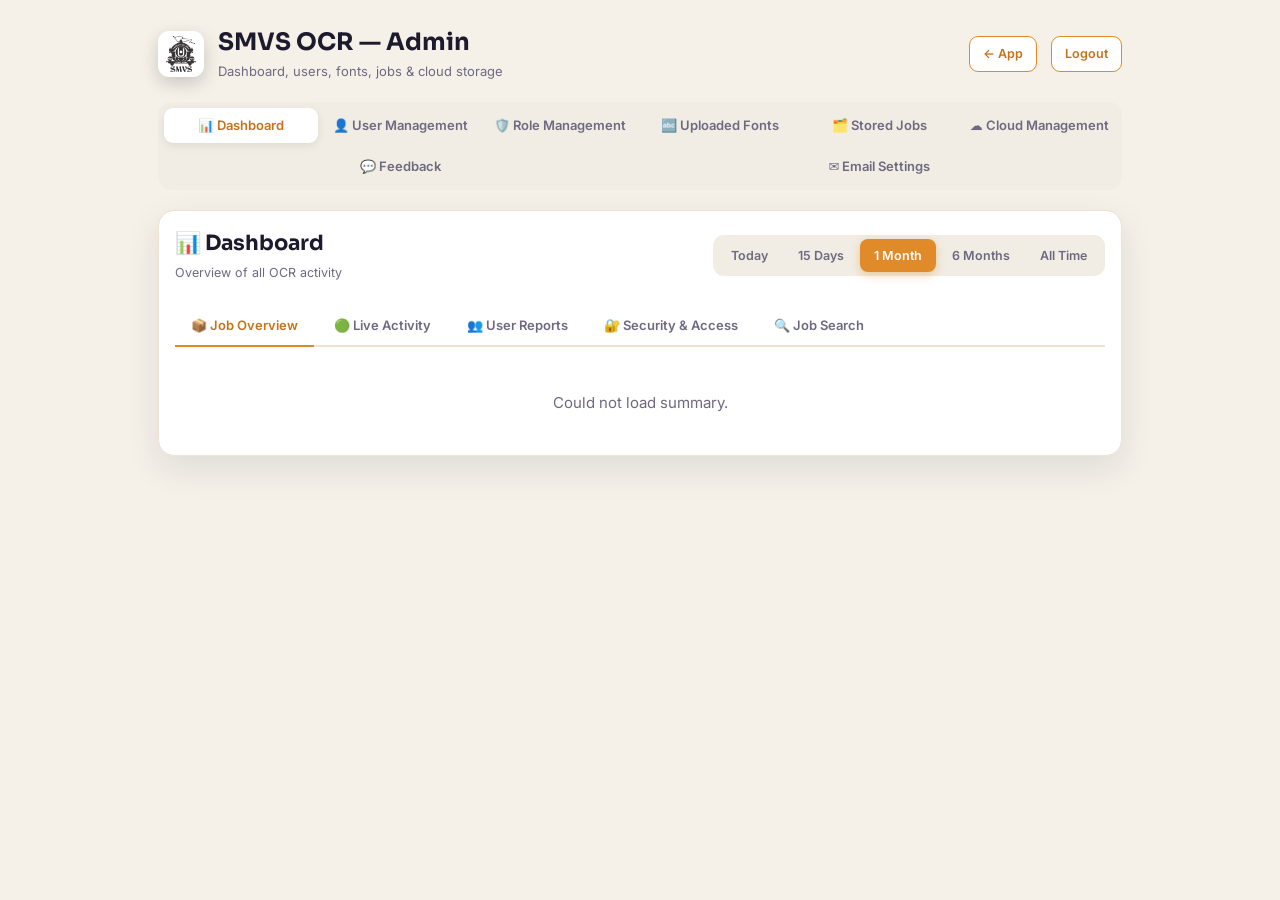
==== static/admin.html @ ed37bbe1 "Update OCR Online" ====
<!DOCTYPE html>
<html lang="en">
<head>
<meta charset="UTF-8" />
<meta name="viewport" content="width=device-width, initial-scale=1.0" />
<title>SMVS OCR — Admin</title>
<link href="https://fonts.googleapis.com/css2?family=Hind+Vadodara:wght@400;500;600;700&family=Sora:wght@600;700&family=Inter:wght@400;500;600&display=swap" rel="stylesheet" />
<link rel="icon" type="image/png" href="/static/logo-white.png" />
<link rel="stylesheet" href="/static/style.css" />
<style>
  .admin-wrap{max-width:1000px;margin:24px auto;padding:0 18px}
  .admin-head{display:flex;align-items:center;gap:14px;margin-bottom:18px}
  .admin-head img{width:46px;height:46px;border-radius:11px;background:#fff;padding:5px;object-fit:contain;box-shadow:0 6px 18px rgba(0,0,0,.18)}
  .admin-head h1{font-family:"Sora",sans-serif;font-size:24px;margin:0}
  .admin-head .sub{color:var(--muted);font-size:13px}
  .admin-head .spacer{flex:1}
  .admin-head a,.admin-head button{font:inherit;font-size:12.5px;font-weight:600;cursor:pointer;
    padding:7px 13px;border-radius:9px;border:1.5px solid var(--saffron);background:#fff;color:var(--saffron2);text-decoration:none}
  .admin-head a:hover,.admin-head button:hover{background:var(--saffron);color:#fff}
  .card{margin-bottom:18px}
  .bar-actions{display:flex;gap:10px;align-items:center;flex-wrap:wrap;margin-bottom:14px}
  .bar-actions .spacer{flex:1}
  table{width:100%;border-collapse:collapse;font-size:13px}
  th,td{text-align:left;padding:10px 10px;border-bottom:1px solid var(--line);vertical-align:top}
  th{font-size:12px;color:var(--muted);font-weight:600;text-transform:uppercase;letter-spacing:.03em}
  td .jid{font-family:ui-monospace,monospace;font-size:11.5px;color:var(--muted)}
  td .fn{display:block}
  .pill-active{display:inline-block;background:#fdecc8;color:#9a6a12;border-radius:6px;padding:1px 7px;font-size:11px;margin-left:6px}
  .pill-role{display:inline-block;background:var(--teal-soft);color:var(--teal);border-radius:6px;padding:1px 8px;font-size:11px}
  .pill-admin{background:#fdecc8;color:#9a6a12}
  .danger{background:#c0392b;color:#fff;border:none;border-radius:9px;padding:9px 16px;font:inherit;font-weight:600;cursor:pointer}
  .danger:disabled{opacity:.45;cursor:not-allowed}
  .mini-danger{background:none;border:1px solid #e0a9a3;color:#c0392b;border-radius:7px;padding:4px 10px;font:inherit;font-size:12px;cursor:pointer}
  .mini-danger:hover{background:#c0392b;color:#fff}
  .empty{padding:24px;text-align:center;color:var(--muted)}
  .muted{color:var(--muted)}
  .userform{display:flex;gap:10px;flex-wrap:wrap;align-items:flex-end;margin-bottom:14px}
  .userform .f{display:flex;flex-direction:column;gap:5px}
  .userform .f span{font-size:12px;font-weight:600}
  .userform input{padding:9px 11px;border:1px solid var(--line);border-radius:9px;font:inherit;font-size:13px}
  .add-btn{background:var(--saffron);color:#fff;border:none;border-radius:9px;padding:10px 16px;font:inherit;font-weight:600;cursor:pointer}
  .add-btn:hover{filter:brightness(1.05)}
  /* Password reset modal */
  body{min-height:unset}
  .modal-overlay{display:none;position:fixed;inset:0;background:rgba(0,0,0,.45);z-index:1000;align-items:center;justify-content:center}
  .modal-overlay.open{display:flex}
  .modal-box{background:#fff;border-radius:16px;padding:22px 22px 18px;width:340px;max-width:90vw;height:auto;max-height:fit-content;box-shadow:0 12px 48px rgba(0,0,0,.22);align-self:center}
  .modal-box h3{margin:0 0 10px;font-family:"Sora",sans-serif;font-size:16px}
  .modal-box .f{display:flex;flex-direction:column;gap:4px;margin-bottom:10px}
  .modal-box .f span{font-size:12px;font-weight:600;color:var(--muted)}
  .modal-box input{padding:8px 10px;border:1px solid var(--line);border-radius:9px;font:inherit;font-size:13px;width:100%;box-sizing:border-box}
  /* Generic themed form fields — reused outside modals too (e.g. Cloud Management tab) */
  .f{display:flex;flex-direction:column;gap:4px;margin-bottom:12px;max-width:480px}
  .f span{font-size:12px;font-weight:600;color:var(--muted)}
  .f input,.f select,.f textarea,#cloudPanel select{
    padding:9px 11px;border:1px solid var(--line);border-radius:9px;font:inherit;font-size:13px;
    width:100%;box-sizing:border-box;background:#fff;color:var(--ink);appearance:none;
  }
  .f select,#cloudPanel select{
    background-image:url('data:image/svg+xml;utf8,<svg xmlns="http://www.w3.org/2000/svg" width="10" height="6"><path d="M0 0l5 6 5-6z" fill="%236f6980"/></svg>');
    background-repeat:no-repeat;background-position:right 12px center;padding-right:30px;cursor:pointer;
  }
  .f input:focus,.f select:focus,.f textarea:focus{
    outline:2px solid var(--saffron);outline-offset:1px;border-color:var(--saffron);
  }
  .modal-actions{display:flex;gap:10px;justify-content:flex-end;margin-top:6px}
  .btn-cancel{background:#f3f3f3;color:#444;border:none;border-radius:9px;padding:9px 16px;font:inherit;font-weight:600;cursor:pointer}
  .btn-cancel:hover{background:#e5e5e5}
  .mini-reset{background:none;border:1px solid #a3c9e0;color:#1a6fa8;border-radius:7px;padding:4px 10px;font:inherit;font-size:12px;cursor:pointer;margin-right:4px}
  .mini-reset:hover{background:#1a6fa8;color:#fff}
  /* Dashboard (Step 5) — redesigned */
  .dash-toolbar{display:flex;align-items:center;justify-content:space-between;flex-wrap:wrap;gap:14px;margin-bottom:22px}
  .dash-toolbar-title h2{margin:0;font-family:"Sora",sans-serif;font-size:21px}
  .dash-toolbar-title .muted{font-size:12.5px}
  .dash-range-group{display:inline-flex;background:#f1ede4;border-radius:11px;padding:4px;gap:2px}
  .dash-range-group button{
    border:none;background:transparent;font:inherit;font-size:12.5px;font-weight:600;
    color:var(--muted);padding:7px 14px;border-radius:8px;cursor:pointer;transition:.15s;
  }
  .dash-range-group button:hover{color:var(--saffron2)}
  .dash-range-group button.active{background:var(--saffron);color:#fff;box-shadow:0 3px 10px rgba(214,131,21,.35)}

  .dash-section{margin-bottom:28px;padding-bottom:22px;border-bottom:1px solid var(--line)}
  .dash-section:last-child{border-bottom:none;margin-bottom:0;padding-bottom:0}
  .dash-section-head{
    font-family:"Sora",sans-serif;font-size:14.5px;font-weight:700;color:#5b4326;
    margin-bottom:14px;display:flex;align-items:center;gap:8px;
  }

  .dash-cards{display:grid;grid-template-columns:repeat(auto-fit,minmax(150px,1fr));gap:12px}
  .dash-card{
    background:linear-gradient(155deg,#fffdf9,#faf3e6);border:1px solid #f0e2c4;border-radius:14px;
    padding:16px 16px 14px;transition:.15s;position:relative;overflow:hidden;
  }
  .dash-card:hover{transform:translateY(-2px);box-shadow:0 8px 22px rgba(214,131,21,.14)}
  .dash-card .v{font-family:"Sora",sans-serif;font-size:25px;font-weight:700;color:var(--saffron2);line-height:1.15}
  .dash-card .l{font-size:11.5px;color:var(--muted);margin-top:4px;font-weight:600;letter-spacing:.01em}
  .dash-card.good .v{color:#1e8449}
  .dash-card.bad .v{color:#c0392b}
  .dash-card.warn .v{color:#9a6a12}

  .dash-live{
    display:flex;gap:0;flex-wrap:wrap;background:linear-gradient(155deg,#eef9f2,#e6f5ec);
    border:1px solid #cfe9da;border-radius:14px;overflow:hidden;
  }
  .dash-live .live-stat{flex:1;min-width:130px;padding:14px 16px;border-right:1px solid #cfe9da;text-align:center}
  .dash-live .live-stat:last-child{border-right:none}
  .dash-live .live-stat .v{font-family:"Sora",sans-serif;font-size:20px;font-weight:700;color:#1e8449}
  .dash-live .live-stat .l{font-size:11px;color:#5a8a70;margin-top:2px}

  .dash-cols{display:grid;grid-template-columns:1.3fr 1fr;gap:20px}
  @media(max-width:760px){.dash-cols{grid-template-columns:1fr}}
  .dash-h3{font-size:13px;margin:0 0 10px;font-weight:700;color:#5b4326;text-transform:uppercase;letter-spacing:.03em}
  .status-pill{display:inline-block;border-radius:6px;padding:1px 7px;font-size:11px;font-weight:600}
  .status-completed{background:#e3f6ea;color:#1e8449}
  .status-queued,.status-processing,.status-uploading{background:#fdecc8;color:#9a6a12}
  .status-error,.status-upload_failed{background:#fbe1de;color:#c0392b}
  .srno{color:var(--muted);font-size:11.5px}

  #dashCard .bar-actions input,#dashCard .bar-actions select{
    padding:9px 12px;border:1px solid var(--line);border-radius:9px;font:inherit;font-size:13px;
  }
  #dashCard .bar-actions input{flex:1;min-width:160px}
  #dashCard table{border-radius:10px;overflow:hidden}
  #dashCard thead th{background:#faf7f1}
  .tbl-center th,.tbl-center td{text-align:center !important}
  .tbl-center td:nth-child(2){font-weight:600}
  /* Pagination */
  .pgbar{display:flex;align-items:center;gap:18px;flex-wrap:wrap;margin-top:14px;padding-top:12px;
    border-top:1px solid var(--line);font-size:12.5px;color:var(--muted)}
  .pgbar select{padding:5px 8px;border:1px solid var(--line);border-radius:7px;font:inherit;font-size:12.5px}
  .pgbar .pg-nav{display:flex;align-items:center;gap:10px;margin-left:auto}
  .pgbar .pg-nav button{padding:6px 12px;border:1px solid var(--line);border-radius:8px;background:#fff;
    font:inherit;font-size:12.5px;cursor:pointer;font-weight:600}
  .pgbar .pg-nav button:hover:not(:disabled){background:var(--saffron);color:#fff;border-color:var(--saffron)}
  .pgbar .pg-nav button:disabled{opacity:.4;cursor:not-allowed}
  .pgbar .pg-page{font-weight:600;color:#5b4326}
  /* Modal generic fields */
  #userModal .f,#roleModal .f{margin-bottom:12px}
  #userModal .f span,#roleModal .f span{display:block;font-size:12px;font-weight:600;color:var(--muted);margin-bottom:5px}
  #userModal .f input,#userModal .f select,#roleModal .f input{
    width:100%;box-sizing:border-box;padding:9px 11px;border:1px solid var(--line);border-radius:9px;font:inherit;font-size:13px}
  .perm-row:hover{background:#faf7f1}
  /* User modal — signup-style */
  .um-box{width:400px;max-width:92vw;max-height:88vh;overflow:auto}
  .um-row{display:flex;gap:12px}
  .um-row .um-field{flex:1}
  .um-field{display:block;margin-bottom:16px}
  .um-field > span{display:block;font-size:11.5px;font-weight:600;color:#777;margin-bottom:6px;
    letter-spacing:.03em;text-transform:uppercase}
  .um-field .req{color:#e74c3c;margin-left:2px;font-style:normal}
  .um-field input,.um-field select{width:100%;box-sizing:border-box;padding:10px 12px;
    border:1.5px solid #e8dfc8;border-radius:9px;font:inherit;font-size:14px;background:#faf7f2;transition:.15s}
  .um-field input:focus,.um-field select:focus{border-color:var(--saffron);outline:none;background:#fff;
    box-shadow:0 0 0 3px rgba(214,131,21,.12)}
  .um-hint{font-size:12px;margin-top:6px;min-height:16px;font-weight:600}
  /* Sub-tabs (within a main tab) */
  .subtab-nav{display:flex;gap:4px;flex-wrap:wrap;margin:0 0 20px;border-bottom:2px solid var(--line);padding-bottom:0}
  .subtab-nav button{border:none;background:transparent;font:inherit;font-size:13px;font-weight:600;
    color:var(--muted);padding:10px 16px;cursor:pointer;transition:.15s;border-bottom:2px solid transparent;
    margin-bottom:-2px;white-space:nowrap}
  .subtab-nav button:hover{color:var(--saffron2)}
  .subtab-nav button.active{color:var(--saffron2);border-bottom-color:var(--saffron)}
  .subtab-panel[hidden]{display:none}
  /* Cloud Storage modal */
  .cloud-status{display:flex;align-items:center;gap:10px;background:#faf7f1;border-radius:10px;
    padding:10px 14px;font-size:13px}
  .cloud-status .dot{width:9px;height:9px;border-radius:50%;background:#c0392b;flex-shrink:0}
  .cloud-status .dot.on{background:#1e8449}
  .cloud-status .dot.warn{background:#e67e22}
  .cloud-status-row{display:flex;align-items:center;gap:10px;margin-bottom:14px}
  .cloud-toggle-btn{
    flex-shrink:0;border:none;border-radius:9px;padding:10px 16px;font:inherit;font-weight:600;
    font-size:13px;cursor:pointer;transition:.15s;
  }
  .cloud-toggle-btn.deactivate{background:#fbe1de;color:#c0392b}
  .cloud-toggle-btn.deactivate:hover{background:#c0392b;color:#fff}
  .cloud-toggle-btn.activate{background:#e3f6ea;color:#1e8449}
  .cloud-toggle-btn.activate:hover{background:#1e8449;color:#fff}
  .cloud-fields{margin-top:6px}
  #cloudModal .f{margin-bottom:10px}
  /* Tab navigation */
  .tab-nav{display:flex;gap:6px;background:#f1ede4;border-radius:13px;padding:6px;margin-bottom:20px;
    flex-wrap:wrap}
  .tab-nav button{border:none;background:transparent;font:inherit;font-size:13px;font-weight:600;
    color:var(--muted);padding:11px 14px;border-radius:9px;cursor:pointer;transition:.15s;flex:1;
    min-width:150px;text-align:center;white-space:nowrap;display:flex;align-items:center;
    justify-content:center;gap:7px;line-height:1}
  .tab-nav button:hover{color:var(--saffron2);background:rgba(255,255,255,.5)}
  .tab-nav button.active{background:#fff;color:var(--saffron2);box-shadow:0 3px 10px rgba(0,0,0,.08)}
  .tab-panel[hidden]{display:none}
  @media(max-width:680px){.tab-nav{flex-direction:column}.tab-nav button{min-width:0}}
</style>
</head>
<body>
<div class="admin-wrap">
  <div class="admin-head">
    <img src="/static/logo.png" alt="SMVS" />
    <div><h1>SMVS OCR — Admin</h1><div class="sub">Dashboard, users, fonts, jobs &amp; cloud storage</div><div class="sub" id="versionBadge" style="margin-top:3px;font-size:11px;color:#aaa;"></div></div>
    <span class="spacer"></span>
    <a href="/">← App</a>
    <button id="logoutBtn" type="button">Logout</button>
  </div>

  <div class="tab-nav" id="adminTabNav">
    <button data-tab="dashboard" class="active" type="button">📊 Dashboard</button>
    <button data-tab="users" type="button">👤 User Management</button>
    <button data-tab="roles" type="button">🛡️ Role Management</button>
    <button data-tab="fonts" type="button">🔤 Uploaded Fonts</button>
    <button data-tab="jobs" type="button">🗂️ Stored Jobs</button>
    <button data-tab="cloud" type="button">☁️ Cloud Management</button>
    <button data-tab="feedback" type="button">💬 Feedback</button>
    <button data-tab="email" type="button">✉️ Email Settings</button>
  </div>

  <!-- Dashboard (Step 5) -->
  <div class="card tab-panel" id="dashCard" data-panel="dashboard">
    <div class="dash-toolbar">
      <div class="dash-toolbar-title">
        <h2>📊 Dashboard</h2>
        <span class="muted">Overview of all OCR activity</span>
      </div>
      <div class="dash-range-group" id="dashRangeGroup">
        <button data-range="today" type="button">Today</button>
        <button data-range="15d" type="button">15 Days</button>
        <button data-range="month" type="button" class="active">1 Month</button>
        <button data-range="6m" type="button">6 Months</button>
        <button data-range="all" type="button">All Time</button>
      </div>
    </div>

    <div class="subtab-nav" data-subnav="dashboard">
      <button data-subtab="overview" class="active" type="button">📦 Job Overview</button>
      <button data-subtab="live" type="button">🟢 Live Activity</button>
      <button data-subtab="reports" type="button">👥 User Reports</button>
      <button data-subtab="security" type="button">🔐 Security &amp; Access</button>
      <button data-subtab="search" type="button">🔍 Job Search</button>
    </div>

    <div class="subtab-panel" data-subpanel="overview">
      <div id="dashSummary" class="dash-cards"></div>
    </div>

    <div class="subtab-panel" data-subpanel="live" hidden>
      <div id="dashLive" class="dash-live"></div>
    </div>

    <div class="subtab-panel" data-subpanel="reports" hidden>
      <h3 class="dash-h3">User-wise Summary</h3>
      <div id="dashUserwise"></div>
      <h3 class="dash-h3" style="margin-top:20px">⚠️ Failed / Pending Uploads</h3>
      <div id="dashFailed"></div>
    </div>

    <div class="subtab-panel" data-subpanel="security" hidden>
      <h3 class="dash-h3">Recent Logins</h3>
      <div id="dashLogins"></div>
    </div>

    <div class="subtab-panel" data-subpanel="search" hidden>
      <div class="bar-actions">
        <input id="jobSearch" type="text" placeholder="Filename, username..." />
        <select id="jobStatusFilter">
          <option value="">All statuses</option>
          <option value="completed">Completed</option>
          <option value="queued">Queued</option>
          <option value="processing">Processing</option>
          <option value="upload_failed">Upload Failed</option>
          <option value="error">Error</option>
        </select>
        <button id="jobSearchBtn" class="btn-ghost">Search</button>
      </div>
      <div id="dashJobs"></div>
    </div>
  </div>

  <!-- Users -->
  <div class="card tab-panel" id="usersPanel" data-panel="users" hidden>
    <div class="card-head" style="display:flex;align-items:center;justify-content:space-between">
      <h2>👤 User Management</h2>
      <button id="openCreateUserBtn" class="add-btn" type="button">+ Create User</button>
    </div>
    <div id="usersWrap"></div>
  </div>

  <!-- Role Management -->
  <div class="card tab-panel" id="rolesPanel" data-panel="roles" hidden>
    <div class="card-head" style="display:flex;align-items:center;justify-content:space-between">
      <h2>🛡️ Role Management</h2>
      <button id="openCreateRoleBtn" class="add-btn" type="button">+ Create Role</button>
    </div>
    <div id="rolesWrap"></div>
  </div>

  <!-- Fonts -->
  <div class="card tab-panel" id="fontsPanel" data-panel="fonts" hidden>
    <div class="card-head"><h2>🔤 Uploaded Fonts</h2></div>
    <div id="fontsWrap"></div>
  </div>

  <!-- Jobs -->
  <div class="card tab-panel" id="jobsPanel" data-panel="jobs" hidden>
    <div class="card-head"><h2>🗂️ Stored Jobs</h2></div>
    <div class="bar-actions">
      <label class="muted"><input type="checkbox" id="selAll" /> Select all</label>
      <span id="meta" class="muted"></span>
      <span class="spacer"></span>
      <button id="refreshBtn" class="btn-ghost">Refresh</button>
      <button id="delBtn" class="danger" disabled>Delete Selected</button>
    </div>
    <div id="tableWrap"></div>
  </div>

  <!-- Feedback Tab -->
  <div class="card tab-panel" id="feedbackPanel" data-panel="feedback" hidden>
    <div class="card-head"><h2>💬 Feedback</h2></div>
    <div id="feedbackWrap"></div>
  </div>

  <!-- Cloud Management -->
  <div class="card tab-panel" id="cloudPanel" data-panel="cloud" hidden>
    <div class="card-head"><h2>☁️ Cloud Management</h2></div>

    <!-- Status bar with active/inactive toggle -->
    <div class="cloud-status-row">
      <div id="cloudStatusBox" class="cloud-status" style="flex:1"></div>
      <button id="cloudToggleBtn" type="button" class="cloud-toggle-btn" hidden>Deactivate</button>
    </div>

    <div class="subtab-nav" data-subnav="cloud">
      <button data-subtab="settings" class="active" type="button">⚙️ Connection Settings</button>
      <button data-subtab="alljobs" type="button">📋 All Jobs</button>
      <button data-subtab="pending" type="button">⚠️ Pending / Failed</button>
    </div>

    <div class="subtab-panel" data-subpanel="settings">
      <div class="f">
        <span>Provider</span>
        <select id="cloudProvider">
          <option value="none">None (server-local only)</option>
          <option value="google_drive">Google Drive</option>
          <option value="onedrive">OneDrive / SharePoint</option>
        </select>
      </div>

      <div id="cloudFieldsGoogle" class="cloud-fields" hidden>
        <div class="f"><span>Root Folder ID (Shared Drive)</span>
          <input id="gdRootFolderId" type="text" placeholder="e.g. 1AbCdEfGhIjKlMnOpQ" /></div>
        <div class="f"><span>Service Account Client Email</span>
          <input id="gdClientEmail" type="text" placeholder="smvs-ocr@project-id.iam.gserviceaccount.com" /></div>
        <div class="f"><span>Project ID</span>
          <input id="gdProjectId" type="text" placeholder="your-gcp-project-id" /></div>
        <div class="f"><span>Private Key (paste from JSON — begins with -----BEGIN PRIVATE KEY-----)</span>
          <textarea id="gdPrivateKey" rows="4" placeholder="-----BEGIN PRIVATE KEY-----&#10;...&#10;-----END PRIVATE KEY-----"
            style="width:100%;box-sizing:border-box;padding:8px 10px;border:1.5px solid var(--line);border-radius:9px;font:ui-monospace,monospace;font-size:12px;resize:vertical"></textarea></div>
        <div class="muted" id="gdExistingNote" style="font-size:11.5px;margin-top:-4px"></div>
      </div>

      <div id="cloudFieldsOneDrive" class="cloud-fields" hidden>
        <div class="f"><span>Azure Tenant ID</span><input id="odTenantId" type="text" /></div>
        <div class="f"><span>App Client ID</span><input id="odClientId" type="text" /></div>
        <div class="f"><span>Client Secret</span><input id="odClientSecret" type="password" placeholder="Leave blank to keep existing" /></div>
        <div class="f"><span>Drive ID (SharePoint/OneDrive)</span><input id="odDriveId" type="text" /></div>
        <div class="f"><span>Root Path</span><input id="odRootPath" type="text" placeholder="/SMVS-OCR" /></div>
      </div>

      <div id="cloudConfigErr" class="modal-err" style="display:none"></div>
      <div id="cloudConfigOk" class="modal-ok" style="display:none"></div>

      <div class="modal-actions" style="justify-content:flex-start">
        <button class="mini-reset" id="cloudTestBtn" type="button">Test Connection</button>
        <button class="add-btn" id="cloudSaveBtn" type="button">Save &amp; Connect</button>
      </div>
    </div>

    <div class="subtab-panel" data-subpanel="alljobs" hidden>
      <div id="cloudAllJobsWrap"></div>
    </div>

    <div class="subtab-panel" data-subpanel="pending" hidden>
      <div id="cloudPendingWrap"></div>
    </div>
  </div>

  <!-- Email Settings Tab -->
  <div class="card tab-panel" id="emailPanel" data-panel="email" hidden>
    <div class="card-head"><h2>✉️ Email Settings</h2></div>

    <div id="emailStatusBox" class="cloud-status" style="margin-bottom:16px"></div>

    <div style="max-width:480px">
      <div class="f">
        <span>Gmail Address (from address)</span>
        <input id="emFromAddress" type="email" placeholder="smvs.ocr@gmail.com" />
      </div>
      <div class="f">
        <span>Gmail App Password
          <a href="https://myaccount.google.com/apppasswords" target="_blank"
            style="color:var(--saffron2);font-weight:400;margin-left:6px;font-size:11px">
            How to get? ↗
          </a>
        </span>
        <div style="position:relative;display:flex;align-items:center">
          <input id="emAppPassword" type="password" placeholder="xxxx xxxx xxxx xxxx (leave blank to keep existing)"
            style="flex:1;padding-right:40px" />
          <button type="button" id="emEyeBtn"
            style="position:absolute;right:10px;background:none;border:none;cursor:pointer;color:#aaa;font-size:16px">👁</button>
        </div>
      </div>
      <div class="f">
        <span>Sender Name (shown in email)</span>
        <input id="emFromName" type="text" placeholder="SMVS OCR System" />
      </div>
      <div class="f">
        <span>Admin Email (receives signup alerts & feedback notifications)</span>
        <input id="emAdminEmail" type="email" placeholder="admin@divyajivan.com" />
      </div>

      <div id="emailConfigErr" class="modal-err" style="display:none;margin-bottom:10px"></div>
      <div id="emailConfigOk"  class="modal-ok"  style="display:none;margin-bottom:10px"></div>

      <div style="display:flex;gap:10px;margin-top:4px">
        <button class="mini-reset" id="emailTestBtn" type="button">📨 Send Test Email</button>
        <button class="add-btn"    id="emailSaveBtn" type="button">Save Settings</button>
      </div>

      <div style="margin-top:20px;background:#faf7f1;border-radius:10px;padding:14px 16px;font-size:13px;color:#666">
        <b>Setup Guide:</b><br>
        1. Gmail account ma <b>2-Step Verification</b> enable karo<br>
        2. <a href="https://myaccount.google.com/apppasswords" target="_blank" style="color:var(--saffron2)">App Passwords</a> page par jao → App name: <code>SMVS OCR</code> → <b>Generate</b><br>
        3. 16-character password uppar paste karo<br>
        4. <b>Save Settings</b> → <b>Send Test Email</b> thi verify karo
      </div>
    </div>
  </div>

</div>
<div id="toasts" class="toasts" aria-live="polite"></div>

<!-- Password Reset Modal -->
<div class="modal-overlay" id="resetModal">
  <div class="modal-box">
    <h3>🔑 Password Reset</h3>
    <p style="font-size:13px;color:var(--muted);margin:0 0 12px">User: <strong id="resetUsername"></strong></p>
    <div class="f">
      <span>New Password</span>
      <input id="resetNewPass" type="password" placeholder="Min 4 characters" autocomplete="new-password" />
    </div>
    <div class="f">
      <span>Confirm Password</span>
      <input id="resetConfirmPass" type="password" placeholder="Repeat password" autocomplete="new-password" />
    </div>
    <div class="modal-actions">
      <button class="btn-cancel" id="resetCancelBtn" type="button">Cancel</button>
      <button class="add-btn" id="resetSaveBtn" type="button">Save Password</button>
    </div>
  </div>
</div>

<!-- Feedback View Modal -->
<div class="modal-overlay" id="fbViewModal">
  <div class="modal-box" style="width:440px">
    <h3>💬 Feedback Details</h3>
    <div id="fbViewBody" style="font-size:14px;color:#333"></div>
    <div class="modal-actions">
      <button class="btn-cancel" id="fbViewCloseBtn" type="button">Close</button>
    </div>
  </div>
</div>

<!-- Create/Edit User Modal (change-password style) -->
<div class="modal-overlay" id="userModal">
  <div class="modal-box um-box">
    <h3 id="userModalTitle">👤 Create User</h3>
    <div id="userModalErr" class="modal-err" style="display:none"></div>
    <div class="um-row">
      <label class="um-field"><span>First Name<i class="req">*</i></span><input id="umFname" type="text" /></label>
      <label class="um-field"><span>Last Name<i class="req">*</i></span><input id="umLname" type="text" /></label>
    </div>
    <label class="um-field"><span>Username<i class="req">*</i></span>
      <input id="umUser" type="text" />
      <div id="umUserHint" class="um-hint"></div>
    </label>
    <label class="um-field"><span>Email ID<i class="req">*</i></span><input id="umEmail" type="email" /></label>
    <label class="um-field" id="umPassRow"><span>Password<i class="req">*</i></span><input id="umPass" type="text" placeholder="min 4 chars" /></label>
    <label class="um-field"><span>Role</span><select id="umRole"></select></label>
    <div class="pw-modal-actions">
      <button type="button" id="umCancelBtn">Cancel</button>
      <button type="button" id="umSaveBtn">Create User</button>
    </div>
  </div>
</div>

<!-- Create/Edit Role Modal -->
<div class="modal-overlay" id="roleModal">
  <div class="modal-box" style="width:460px;max-height:88vh;overflow:auto">
    <h3 id="roleModalTitle">🛡️ Create Role</h3>
    <div id="roleModalErr" class="modal-err" style="display:none"></div>
    <div class="f"><span>Role Name <span style="color:#e74c3c">*</span> <span class="muted" style="font-weight:400">(lowercase, no spaces)</span></span>
      <input id="rmName" type="text" placeholder="e.g. editor" /></div>
    <div style="font-size:12px;font-weight:600;color:#666;margin:14px 0 8px">PERMISSIONS — select what this role can access:</div>
    <div id="rmPermsWrap"></div>
    <div class="pw-modal-actions">
      <button type="button" id="rmCancelBtn">Cancel</button>
      <button type="button" id="rmSaveBtn">Save Role</button>
    </div>
  </div>
</div>

<script src="/static/admin.js"></script>
</body>
</html>
---- static/style.css ----
:root{
  --bg:#f5f1e9; --surface:#fff; --ink:#1e1a2e; --muted:#6f6980;
  --line:#ece3d4; --line-soft:#f3ecdf;
  --saffron:#e08a2a; --saffron2:#c5731a; --gold:#f3b14e;
  --teal:#178f86; --teal-soft:#e3f1ef;
  --hero1:#221a44; --hero2:#46285f;
  --radius:16px;
  --shadow-sm:0 1px 2px rgba(30,26,46,.06);
  --shadow:0 12px 34px rgba(30,26,46,.10);
  --shadow-lg:0 26px 64px rgba(30,26,46,.18);
}
*{box-sizing:border-box}
html{scroll-behavior:smooth}
body{
  margin:0;background:var(--bg);color:var(--ink);
  font-family:"Inter",system-ui,sans-serif;font-size:15px;line-height:1.55;
  -webkit-font-smoothing:antialiased;
}
h1,h2{margin:0}
em{font-style:normal}

/* ============ HERO ============ */
.hero{
  position:relative;overflow:hidden;color:#fff;
  background:
    radial-gradient(900px 420px at 88% -10%, rgba(243,177,78,.38), transparent 60%),
    radial-gradient(700px 380px at 8% 0%, rgba(23,143,134,.28), transparent 55%),
    linear-gradient(135deg,var(--hero1),var(--hero2));
  padding-bottom:18px;
}
.hero-glyphs{position:absolute;inset:0;pointer-events:none}
.hero-glyphs span{
  position:absolute;font-family:"Hind Vadodara",serif;color:#fff;opacity:.06;
  line-height:1;font-weight:700;user-select:none;
}
.hero-nav{
  position:relative;z-index:2;max-width:1200px;margin:0 auto;
  display:flex;align-items:center;justify-content:space-between;padding:20px 24px;
}
.brand{display:flex;align-items:center;gap:12px}
.brand-mark{
  font-family:"Hind Vadodara",serif;font-weight:700;font-size:26px;color:#3a2330;
  width:46px;height:46px;display:grid;place-items:center;border-radius:13px;
  background:linear-gradient(150deg,var(--gold),var(--saffron));
  box-shadow:0 6px 18px rgba(224,138,42,.45),inset 0 -3px 0 rgba(0,0,0,.12);
}
.brand-name{font-family:"Sora",sans-serif;font-weight:700;font-size:19px;letter-spacing:.2px}
.brand-name .dot{color:var(--gold);margin:0 1px}
.nav-status{color:#9ff0c8;text-decoration:none;font-size:13px;font-weight:600;
  border:1px solid rgba(159,240,200,.35);border-radius:999px;padding:5px 12px}
.nav-status:hover{background:rgba(159,240,200,.12)}

.hero-inner{position:relative;z-index:2;max-width:1200px;margin:0 auto;padding:6px 24px 0;text-align:center}
.eyebrow{font-family:"Sora",sans-serif;text-transform:uppercase;letter-spacing:.22em;
  font-size:12px;font-weight:600;color:var(--gold);margin:0 0 14px}
.hero-title{font-family:"Sora",sans-serif;font-weight:700;line-height:1.12;
  font-size:clamp(23px,3.2vw,36px);letter-spacing:-.02em;margin:0}
.hero-title .hl{
  background:linear-gradient(100deg,var(--gold),#ffd9a0);
  -webkit-background-clip:text;background-clip:text;color:transparent;
}
.hero-sub{max-width:640px;margin:9px auto 0;color:rgba(255,255,255,.8);font-size:14px}
.hero-badges{display:flex;flex-wrap:wrap;gap:9px}
.hero-badges span{
  font-size:12.5px;font-weight:500;color:#fff;
  background:rgba(255,255,255,.10);border:1px solid rgba(255,255,255,.22);
  padding:6px 12px;border-radius:999px;backdrop-filter:blur(2px);
}

/* ============ WORKSPACE ============ */
.layout{
  position:relative;z-index:3;max-width:1200px;margin:14px auto 0;padding:0 24px 28px;
  display:grid;grid-template-columns:1.08fr .95fr;gap:22px;align-items:start;
}
.controls{display:flex;flex-direction:column;gap:20px;min-width:0}

.card{
  background:var(--surface);border:1px solid var(--line);border-radius:var(--radius);
  padding:20px;box-shadow:var(--shadow);
}
.card-head{display:flex;align-items:center;gap:11px;margin-bottom:16px;flex-wrap:wrap}
.card-head h2{font-family:"Sora",sans-serif;font-size:16.5px;font-weight:600}
.hint{color:var(--muted);font-size:12.5px;font-weight:400}
.step{
  width:26px;height:26px;border-radius:9px;display:grid;place-items:center;
  font-family:"Sora",sans-serif;font-size:13px;font-weight:700;color:#fff;
  background:linear-gradient(150deg,var(--gold),var(--saffron2));
  box-shadow:0 4px 10px rgba(224,138,42,.4);
}

/* dropzone */
.dropzone{
  border:1.5px dashed #d4c4a6;border-radius:14px;padding:28px 16px;text-align:center;
  cursor:pointer;transition:border-color .15s,background .15s,transform .1s;
  background:
    repeating-linear-gradient(transparent,transparent 29px,#f4ecdd 29px,#f4ecdd 30px) 0 14px/100% 100%,
    #fffdf8;
}
.dropzone:hover,.dropzone:focus-visible{border-color:var(--saffron);background-color:#fff7ec;outline:none}
.dropzone.drag{border-color:var(--saffron);background-color:#fdeed9;transform:scale(1.01)}
.drop-icon{
  width:46px;height:46px;margin:0 auto 10px;border-radius:50%;display:grid;place-items:center;
  font-size:22px;color:var(--saffron2);background:#fcefdc;
}
.drop-title{margin:0;font-weight:600}
.drop-title .link{color:var(--saffron2);text-decoration:underline}
.drop-sub{margin:6px 0 0;color:var(--muted);font-size:12.5px}

/* file list */
.filelist{list-style:none;margin:14px 0 0;padding:0;display:flex;flex-direction:column;gap:8px}
.filerow{display:flex;align-items:center;gap:10px;padding:10px 12px;border:1px solid var(--line);
  border-radius:11px;background:#fffdf8;animation:rise .2s ease}
@keyframes rise{from{opacity:0;transform:translateY(4px)}to{opacity:1;transform:none}}
.filerow .fname{flex:1;min-width:0;overflow:hidden;text-overflow:ellipsis;white-space:nowrap;font-weight:500;font-size:14px}
.filerow .fsize{color:var(--muted);font-size:12px;flex-shrink:0}
.filerow .pages{width:104px;flex-shrink:0;font-size:13px;padding:6px 8px;border:1px solid var(--line);
  border-radius:8px;background:#fff}
.filerow .pages:focus{outline:2px solid var(--saffron);outline-offset:1px;border-color:var(--saffron)}
.filerow .rm{border:none;background:none;color:var(--muted);cursor:pointer;font-size:15px;
  width:26px;height:26px;border-radius:7px}
.filerow .rm:hover{color:var(--saffron2);background:#fbeeda}
.pdf-tog{flex-shrink:0;font-size:11px;font-weight:700;letter-spacing:.3px;cursor:pointer;
  padding:5px 9px;border-radius:8px;border:1.5px solid var(--line);background:#fff;color:var(--muted)}
.pdf-tog:hover{border-color:var(--saffron)}
.pdf-tog.on{background:var(--saffron);border-color:var(--saffron);color:#fff}

/* language chips */
.chips{display:flex;flex-wrap:wrap;gap:10px}
.chip{display:flex;align-items:center;gap:10px;padding:7px 13px 7px 7px;border:1.5px solid var(--line);
  border-radius:13px;background:#fffdf8;cursor:pointer;user-select:none;
  transition:border-color .12s,background .12s,transform .08s}
.chip:hover{border-color:#dcc9a6;transform:translateY(-1px)}
.chip.on{border-color:var(--saffron);background:#fdf1e0}
.chip.off{opacity:.4;cursor:not-allowed}
.chip.off:hover{transform:none}
.chip .glyph{font-family:"Hind Vadodara",serif;font-size:19px;font-weight:600;line-height:1;
  width:32px;height:32px;display:grid;place-items:center;border-radius:9px;
  background:var(--teal-soft);color:var(--teal)}
.chip.on .glyph{background:linear-gradient(150deg,var(--gold),var(--saffron));color:#fff}
.chip .nm{font-size:13.5px;font-weight:500}
.chip .tag{font-size:10px;color:var(--muted);text-transform:uppercase;letter-spacing:.05em}

/* settings */
.settings{display:flex;flex-direction:column;gap:18px}
.grid2{display:grid;grid-template-columns:1fr 1fr;gap:14px}
.field{display:flex;flex-direction:column;gap:7px}
.field>span{font-size:13px;font-weight:600}
.field>span em{color:var(--muted);font-weight:400}
.field input[type=number],.field input[type=text]{padding:10px 12px;border:1px solid var(--line);
  border-radius:10px;font:inherit;background:#fffdf8;width:100%}
.field input:focus{outline:2px solid var(--saffron);outline-offset:1px;border-color:var(--saffron)}
.font-row{display:flex;gap:8px;align-items:center}
.font-select{flex:1;min-width:0;padding:10px 12px;border:1px solid var(--line);border-radius:10px;
  font:inherit;background:#fffdf8;cursor:pointer}
.font-select:focus{outline:2px solid var(--saffron);outline-offset:1px;border-color:var(--saffron)}
.font-up{flex-shrink:0;white-space:nowrap;font-size:12.5px;font-weight:600;cursor:pointer;
  padding:9px 12px;border-radius:10px;border:1.5px solid var(--saffron);background:#fff;color:var(--saffron2)}
.font-up:hover{background:var(--saffron);color:#fff}
.dpi-field input{max-width:150px}

/* toggle switch */
.toggle{display:flex;align-items:center;gap:11px;cursor:pointer}
.toggle input{position:absolute;opacity:0;width:0;height:0}
.toggle .track{width:42px;height:24px;border-radius:999px;background:#d9cfbd;position:relative;
  transition:background .15s;flex-shrink:0}
.toggle .track::after{content:"";position:absolute;top:3px;left:3px;width:18px;height:18px;border-radius:50%;
  background:#fff;box-shadow:0 1px 3px rgba(0,0,0,.25);transition:transform .15s}
.toggle input:checked + .track{background:var(--saffron)}
.toggle input:checked + .track::after{transform:translateX(18px)}
.toggle input:focus-visible + .track{outline:2px solid var(--saffron);outline-offset:2px}
.toggle-label{font-size:13.5px}
.toggle-label em{color:var(--muted);font-size:12.5px}

/* segmented pills */
.pills{display:flex;gap:9px;flex-wrap:wrap}
.pill{position:relative;cursor:pointer}
.pill input{position:absolute;opacity:0;inset:0;cursor:pointer}
.pill span{display:block;padding:9px 16px;border:1.5px solid var(--line);border-radius:10px;
  background:#fffdf8;font-size:13.5px;font-weight:500;transition:all .12s}
.pill:hover span{border-color:#dcc9a6}
.pill:has(input:checked) span{border-color:var(--saffron);background:#fdf1e0;color:var(--saffron2);font-weight:600}
.pill:has(input:focus-visible) span{outline:2px solid var(--saffron);outline-offset:1px}

/* convert bar */
.convert-bar{display:flex;align-items:center;gap:16px;flex-wrap:wrap;
  background:var(--surface);border:1px solid var(--line);border-radius:var(--radius);
  padding:16px 20px;box-shadow:var(--shadow)}
.btn-primary{display:inline-flex;align-items:center;gap:9px;border:none;cursor:pointer;
  font:inherit;font-weight:600;font-size:15.5px;color:#fff;padding:13px 30px;border-radius:12px;
  background:linear-gradient(135deg,var(--saffron),var(--saffron2));
  box-shadow:0 8px 20px rgba(197,115,26,.4),inset 0 -2px 0 rgba(0,0,0,.14);
  transition:transform .06s,box-shadow .15s,filter .15s}
.btn-primary:hover:not(:disabled){filter:brightness(1.04);box-shadow:0 12px 26px rgba(197,115,26,.5)}
.btn-primary:active:not(:disabled){transform:translateY(1px)}
.btn-primary:disabled{opacity:.5;cursor:not-allowed;box-shadow:none}
.spinner{width:16px;height:16px;border-radius:50%;border:2px solid rgba(255,255,255,.45);
  border-top-color:#fff;display:none;animation:spin .7s linear infinite}
.btn-primary.busy .spinner{display:inline-block}
@keyframes spin{to{transform:rotate(360deg)}}
.status{color:var(--muted);font-size:13.5px;flex:1;min-width:140px}
.status.busy{color:var(--teal)}
.status.err{color:var(--saffron2);font-weight:500}

/* results */
.results{position:sticky;top:22px;display:flex;flex-direction:column;min-height:680px}
.result-actions{margin-left:auto;display:flex;gap:8px}
.btn-ghost{border:1px solid var(--line);background:#fffdf8;color:var(--ink);border-radius:9px;
  padding:7px 14px;font:inherit;font-size:13px;font-weight:500;cursor:pointer;text-decoration:none}
.btn-ghost:hover:not(:disabled){border-color:var(--saffron);color:var(--saffron2)}
.btn-ghost:disabled{opacity:.4;cursor:not-allowed}
.downloads{display:flex;flex-direction:column;gap:8px;margin-bottom:12px;empty-cells:hide}
.downloads:empty{display:none}
.dl{display:flex;align-items:center;gap:9px;flex-wrap:wrap;font-size:13.5px;padding:9px 11px;
  background:#fffdf8;border:1px solid var(--line);border-radius:10px}
.dl .dl-name{font-weight:600;flex:1;min-width:0;overflow:hidden;text-overflow:ellipsis;white-space:nowrap}
.dl a{color:var(--teal);text-decoration:none;border:1px solid var(--teal);border-radius:7px;
  padding:3px 10px;font-size:12.5px;font-weight:500}
.dl a:hover{background:var(--teal);color:#fff}
.dl .badge{background:var(--teal-soft);color:var(--teal);border-radius:6px;padding:2px 8px;font-size:11.5px;font-weight:500}
.dl .err{color:var(--saffron2)}
.dl-actions{display:flex;gap:8px;flex-wrap:wrap;align-items:center;margin-left:auto}
.dl a,.modal-dl a{display:inline-flex;align-items:center}
.dlic{margin-right:5px;font-weight:700;font-size:13px;line-height:1}

.preview-wrap{position:relative;flex:1;display:flex}
.preview{flex:1;width:100%;resize:vertical;min-height:520px;border:1px solid var(--line);
  border-radius:12px;padding:16px;background:#fffdf8;color:var(--ink);
  font-family:"Hind Vadodara","Inter",sans-serif;font-size:15px;line-height:1.7}
.preview:focus{outline:2px solid var(--saffron);outline-offset:1px}
.preview-empty{position:absolute;inset:0;display:flex;flex-direction:column;align-items:center;
  justify-content:center;text-align:center;color:var(--muted);pointer-events:none;gap:12px}
.preview-empty .pe-glyph{font-family:"Hind Vadodara",serif;font-size:64px;font-weight:700;
  color:#e7dcc8;line-height:1}
.preview-empty p{margin:0;font-size:16px;line-height:1.7}
.preview-empty b{color:var(--ink)}

.foot{text-align:center;color:var(--muted);font-size:12.5px;padding:8px 16px 34px}

/* responsive */
@media (max-width:920px){
  .layout{grid-template-columns:1fr;margin-top:10px}
  .results{position:static;min-height:auto}
  .hero{padding-bottom:14px}
  .preview{min-height:280px}
}
@media (max-width:520px){
  .grid2{grid-template-columns:1fr}
  .hero-sub{font-size:15px}
}
@media (prefers-reduced-motion:reduce){*{transition:none!important;animation:none!important}}

/* ===== per-file controls + dropdowns ===== */
.filehelp{margin:12px 0 0;font-size:12.5px;color:var(--muted)}
.filerow{flex-wrap:wrap}
.file-controls{display:flex;align-items:center;gap:8px;margin-left:auto}
.dd{position:relative}
.dd-btn{display:inline-flex;align-items:center;gap:6px;border:1px solid var(--line);background:#fff;
  border-radius:8px;padding:6px 10px;font:inherit;font-size:12.5px;cursor:pointer;max-width:200px}
.dd-btn:hover{border-color:var(--saffron)}
.dd-btn .dd-lbl{white-space:nowrap;overflow:hidden;text-overflow:ellipsis;max-width:150px;font-weight:500}
.dd-btn .caret{color:var(--muted);font-size:10px}
.dd-panel{position:absolute;right:0;top:calc(100% + 6px);z-index:50;display:none;
  min-width:200px;max-height:280px;overflow:auto;background:#fff;border:1px solid var(--line);
  border-radius:11px;box-shadow:var(--shadow-lg);padding:8px}
.dd.open .dd-panel{display:block}
.dd-check,.dd-radio{display:flex;align-items:center;gap:8px;padding:7px 8px;border-radius:8px;cursor:pointer;font-size:13px}
.dd-check:hover,.dd-radio:hover{background:#fbf4e8}
.dd-check .g{font-family:"Hind Vadodara",serif;width:22px;text-align:center;color:var(--teal)}
.dd-range{width:100%;margin:6px 0 2px;padding:8px 10px;border:1px solid var(--line);border-radius:8px;font:inherit;font-size:13px}
.dd-range:focus{outline:2px solid var(--saffron);outline-offset:1px;border-color:var(--saffron)}
.dd-note{margin:4px 2px 2px;font-size:11px;color:var(--muted)}
.btn-ghost.small{margin-top:12px;font-size:12.5px;padding:6px 12px}

/* ===== live log ===== */
.log{margin:0 0 12px;max-height:170px;overflow:auto;background:#221d2b;color:#e9e2d4;
  border-radius:11px;padding:12px 14px;font-family:ui-monospace,"Cascadia Code",Consolas,monospace;
  font-size:12px;line-height:1.55;white-space:pre-wrap;word-break:break-word}

/* ===== brand logo ===== */
.brand-logo{
  width:46px;height:46px;border-radius:12px;object-fit:contain;padding:4px;
  background:#fff;box-shadow:0 6px 18px rgba(0,0,0,.25);
}

/* compact header bar */
.hero-bar{position:relative;z-index:2;max-width:1200px;margin:0 auto;
  display:flex;align-items:center;gap:16px;padding:16px 24px 4px}
.hero-titles{min-width:0}
.brand-name{font-family:"Sora",sans-serif;font-weight:700;font-size:32px;
  line-height:1.05;letter-spacing:-.01em;color:#fff}
.hero-tag{margin-top:3px;font-size:14px;color:rgba(255,255,255,.82)}
.hero-tag .hl{font-weight:600}
.hero-tag .sep{margin:0 6px;color:rgba(255,255,255,.4)}
.brand-logo{width:54px;height:54px;border-radius:13px;object-fit:contain;padding:5px;
  background:#fff;box-shadow:0 6px 18px rgba(0,0,0,.25);flex-shrink:0}

/* ===== page-number checkboxes ===== */
.dd-panel.pages{min-width:230px}
.dd-check.sa{border-bottom:1px solid var(--line);margin-bottom:4px}
.dd-check.dd-auto{border-bottom:1px solid var(--line);margin-bottom:4px;font-weight:600;color:var(--saffron2)}
.pgrid{display:grid;grid-template-columns:repeat(5,1fr);gap:4px;max-height:150px;overflow:auto;padding:6px 2px}
.pchk{display:flex;flex-direction:column;align-items:center;gap:2px;font-size:11px;cursor:pointer;
  border:1px solid var(--line);border-radius:6px;padding:4px 0}
.pchk:hover{border-color:var(--saffron)}
.pchk input{margin:0}

/* ===== fixed-area file rows (filename wraps; lang/pages fixed width) ===== */
.filerow{display:grid;grid-template-columns:1fr 152px 142px auto 28px;gap:10px;align-items:start}
.fcol{min-width:0}
.fcol .fname{white-space:normal;word-break:break-word;font-weight:500;font-size:13.5px;line-height:1.3}
.fcol .fsize{display:block;color:var(--muted);font-size:11.5px;margin-top:3px}
.filerow .dd{width:100%;position:relative}
.filerow .dd-btn{width:100%;max-width:none;justify-content:space-between;align-items:center;
  white-space:normal;height:auto;min-height:36px}
.filerow .dd-btn .dd-lbl{white-space:normal;word-break:break-word;max-width:none;text-align:left;line-height:1.3}
.filerow .rm{align-self:start;margin-top:5px}
.filerow .pdf-tog{align-self:start;margin-top:3px}

/* pages panel: only the inner page-grid scrolls (single scrollbar) */
.dd-panel.pages{max-height:none;overflow:visible;min-width:252px}
.pgrid{max-height:172px;overflow:auto}

/* bulk "Set Language For All File" bar */
.bulk{display:flex;align-items:center;gap:10px;flex-wrap:wrap;margin:14px 0 2px;
  padding:10px 12px;background:#fbf4e8;border:1px solid var(--line);border-radius:11px}
.bulk-lbl{font-size:13px;font-weight:600}
.bulk #bulkLang{min-width:160px}
.bulk .btn-ghost.small{margin-top:0;background:#fff}

/* ===== tweaks: 90px fixed lang/pages columns; bulk auto-grow ===== */
.filerow{grid-template-columns:1fr 90px 90px auto 26px}

.bulk{gap:10px;justify-content:flex-start}
.bulk #bulkLang{min-width:0}
.bulk #bulkLang .dd-btn{min-width:90px;width:auto;max-width:none;white-space:nowrap;justify-content:space-between}
.bulk #bulkLang .dd-btn .dd-lbl{white-space:nowrap;max-width:none;overflow:visible;text-overflow:clip}

/* ===== Pages col 100px + Apply To All right end ===== */
.filerow{grid-template-columns:1fr 90px 100px auto 26px}
.bulk .btn-ghost.small{margin-left:auto}

/* ===== compact one-page fit (desktop) + responsive ===== */
.layout{gap:16px;align-items:stretch;padding-bottom:20px}
.card{padding:16px}
.card-head{margin-bottom:12px}
.controls{gap:14px}
.settings{gap:12px}
.convert-bar{padding:12px 16px}
.dropzone{padding:18px 16px}
.drop-icon{width:40px;height:40px;margin-bottom:8px;font-size:20px}
.filelist{gap:7px}
.filerow{padding:9px 11px}
/* output matches controls height; no forced tall box */
.results{min-height:0}
.preview{min-height:220px}
.preview-wrap{flex:1;min-height:0}

@media (max-width:920px){
  .layout{margin-top:10px;gap:14px}
  .results{min-height:auto}
  .preview{min-height:300px}
  .hero-bar{padding:14px 18px 4px}
  .brand-name{font-size:26px}
  .hero-tag{font-size:13px}
}
@media (max-width:560px){
  .filerow{grid-template-columns:1fr 84px 92px auto 24px;gap:7px}
  .hero-tag .sep{display:none}
  .hero-tag{display:block;line-height:1.5}
}

/* ===== restructured layout: Add Files | Settings on top, Convert + Output below ===== */
.layout{display:flex;flex-direction:column;gap:16px;align-items:stretch}
.top-grid{display:grid;grid-template-columns:1fr 1fr;gap:16px;align-items:start}
.results{position:static;min-height:0}
.preview{min-height:360px}
@media (max-width:920px){ .top-grid{grid-template-columns:1fr} }

/* ===== 3-column layout: Add Files | Settings | Convert+Output ===== */
.layout{display:grid;grid-template-columns:1.15fr 0.85fr 1.1fr;gap:16px;align-items:start;max-width:1400px;margin:0 auto}
.col-output{display:flex;flex-direction:column;gap:16px;min-width:0}
.col-output .convert-bar{margin:0}
.results{position:static;min-height:0}
.preview{min-height:340px}

/* Large desktop / wide laptop (>1150px): keep the original 3-column layout as-is */

/* Laptop / small desktop (920px–1150px, e.g. 1280×720, 1366×768):
   collapse to 2 columns — Add Files + Settings side by side,
   Action+Output card spans full width below them. */
@media (max-width:1150px){
  .layout{grid-template-columns:1fr 1fr}
  .col-output-wrap{grid-column:1 / -1}
}

/* Tablet (760px–920px, e.g. iPad portrait/landscape):
   still 2 columns is workable, but tighten gaps slightly for comfort */
@media (max-width:920px) and (min-width:761px){
  .layout{gap:14px}
}

/* Mobile (≤760px): single column, full stack */
@media (max-width:760px){
  .layout{grid-template-columns:1fr}
  .col-output{grid-column:auto}
  .col-output-wrap{grid-column:auto}
}

/* ===== middle column (Settings + Action stacked) ===== */
.col-mid{display:flex;flex-direction:column;gap:16px;min-width:0}
.action-row{display:flex;gap:10px;align-items:center;margin-bottom:8px}
.action-row .btn-primary{flex:0 0 auto}
.action-row #clearBtn{background:#fff}

/* ===== per-file output tabs ===== */
.file-tabs{display:flex;flex-wrap:wrap;gap:6px;margin-bottom:10px}
.file-tabs:empty{display:none}
.ftab{max-width:170px;overflow:hidden;text-overflow:ellipsis;white-space:nowrap;
  border:1px solid var(--line);background:#fff;border-radius:8px;padding:5px 11px;
  font:inherit;font-size:12px;cursor:pointer}
.ftab:hover{border-color:var(--saffron)}
.ftab.on{background:var(--saffron);color:#fff;border-color:var(--saffron)}
.ftab.err{border-color:#e05a4d;color:#c0392b}

/* ===== footer ===== */
.foot{margin-top:8px;padding:18px 24px 26px;text-align:center;color:var(--muted);
  font-size:12.5px;border-top:1px solid var(--line)}

/* ===== View modal ===== */
.modal{position:fixed;inset:0;z-index:200;background:rgba(20,14,30,.55);
  display:flex;align-items:center;justify-content:center;padding:24px}
.modal[hidden]{display:none}
.modal-box{background:#fff;border-radius:16px;width:min(1040px,96vw);height:min(88vh,920px);
  display:flex;flex-direction:column;box-shadow:0 30px 80px rgba(0,0,0,.4);overflow:hidden}
.modal-head{display:flex;align-items:center;justify-content:space-between;padding:14px 18px;border-bottom:1px solid var(--line)}
.modal-head h3{margin:0;font-family:"Sora",sans-serif;font-size:16px;max-width:80%;overflow:hidden;text-overflow:ellipsis;white-space:nowrap}
.modal-x{border:none;background:#f0eaf3;border-radius:8px;width:32px;height:32px;cursor:pointer;font-size:14px}
.modal-x:hover{background:#e6dced}
.modal-body{flex:1;display:flex;min-height:0}
.modal-list{width:230px;flex-shrink:0;border-right:1px solid var(--line);overflow:auto;padding:10px}
.modal-list[hidden]{display:none}
.mitem{display:block;width:100%;text-align:left;border:1px solid transparent;background:none;
  border-radius:8px;padding:8px 10px;margin-bottom:4px;cursor:pointer;font:inherit;font-size:12.5px;
  overflow:hidden;text-overflow:ellipsis;white-space:nowrap}
.mitem:hover{background:#fbf4e8}
.mitem.on{background:var(--saffron);color:#fff}
.mitem.err{color:#c0392b}
.modal-main{flex:1;display:flex;flex-direction:column;min-width:0;padding:14px 16px}
.modal-dl{display:flex;gap:8px;flex-wrap:wrap;margin-bottom:10px}
.modal-dl a{border:1px solid var(--saffron);color:#c47d2e;border-radius:8px;padding:6px 14px;
  font-size:12.5px;text-decoration:none;font-weight:600}
.modal-dl a:hover{background:var(--saffron);color:#fff}
.modal-text{flex:1;width:100%;resize:none;border:1px solid var(--line);border-radius:10px;padding:16px;
  font-family:"Hind Vadodara",serif;font-size:16px;line-height:1.9;background:#fdfbf7;color:#2a2330}
@media (max-width:700px){ .modal-list{width:150px} .modal-text{font-size:15px} }

/* ===== footer always at bottom (short pages too) ===== */
body{display:flex;flex-direction:column;min-height:100vh}
.layout{flex:1 0 auto}
.foot{flex-shrink:0;max-width:1000px;margin-left:auto;margin-right:auto;line-height:1.6}

/* ===== toast notifications (bottom-right) ===== */
.toasts{position:fixed;right:18px;bottom:18px;z-index:300;display:flex;flex-direction:column;gap:10px;align-items:flex-end;pointer-events:none}
.toast{min-width:200px;max-width:340px;background:#2a2330;color:#fff;border-radius:11px;padding:11px 14px;
  font-size:13px;box-shadow:0 12px 32px rgba(0,0,0,.32);display:flex;align-items:center;gap:9px;
  opacity:0;transform:translateY(10px);transition:opacity .25s,transform .25s;pointer-events:auto}
.toast.show{opacity:1;transform:none}
.toast .ic{font-weight:700;flex-shrink:0}
.toast.ok{border-left:3px solid #34a853}
.toast.ok .ic{color:#5fd17e}
.toast.err{background:#3a2326;border-left:3px solid #e05a4d}
.toast.err .ic{color:#ff8a7d}
.toast.info{border-left:3px solid var(--saffron)}
.toast.info .ic{color:#f0b46a}

/* ===== modal copy button ===== */
.modal-dl .m-copy{border:1px solid var(--line);background:#fff;color:#2a2330;border-radius:8px;
  padding:6px 14px;font-size:12.5px;font-weight:600;cursor:pointer}
.modal-dl .m-copy:hover{background:#f3eef7;border-color:var(--saffron)}

/* ===== consistency tweaks ===== */
/* modal Copy button = same UI as TXT/Word download buttons */
.modal-dl .m-copy{border:1px solid var(--saffron);background:#fff;color:#c47d2e;border-radius:8px;
  padding:6px 14px;font-size:12.5px;font-weight:600;cursor:pointer}
.modal-dl .m-copy:hover{background:var(--saffron);color:#fff}

/* Set Language For All File: max 145px then wrap */
.bulk #bulkLang .dd-btn{min-width:90px;max-width:145px;white-space:normal;word-break:break-word;
  height:auto;min-height:36px;justify-content:space-between;align-items:center}
.bulk #bulkLang .dd-btn .dd-lbl{white-space:normal;word-break:break-word;max-width:none;text-align:left;line-height:1.3}

/* Action: Convert + Clear All same size; no resting shadow, shadow on hover */
.action-row{display:flex;gap:10px;align-items:stretch}
.action-row > button{flex:1;justify-content:center;font-size:15.5px;font-weight:600;
  padding:13px 18px;border-radius:12px;min-height:48px;box-shadow:none}
.action-row .btn-primary{box-shadow:none}
.action-row .btn-primary:hover:not(:disabled){box-shadow:0 12px 26px rgba(197,115,26,.5)}
#clearBtn{background:#fff;border:1.5px solid var(--saffron);color:#c47d2e}
#clearBtn:hover{background:#fff7ee;box-shadow:0 10px 22px rgba(197,115,26,.22)}

/* ===== upload progress bars ===== */
.upload-prog{margin:0 0 12px;padding:12px 14px;border:1px solid var(--line);border-radius:11px;background:#fbf7f0}
.up-title{font-size:12.5px;font-weight:600;color:var(--saffron2);margin-bottom:8px}
.up-row{display:grid;grid-template-columns:1fr 88px auto;align-items:center;gap:10px;margin-bottom:6px}
.up-row:last-child{margin-bottom:0}
.up-name{font-size:12px;white-space:nowrap;overflow:hidden;text-overflow:ellipsis;color:var(--ink)}
.up-bar{height:8px;background:#eadfce;border-radius:6px;overflow:hidden}
.up-bar i{display:block;height:100%;width:0;border-radius:6px;
  background:linear-gradient(90deg,var(--saffron),var(--saffron2));transition:width .15s}
.up-pct{font-size:11px;color:var(--muted);text-align:right;font-variant-numeric:tabular-nums;white-space:nowrap}
.cv-stat{min-width:54px}
.cv-stat.queue{color:#a98a5c;font-style:italic}
.cv-stat.done{color:#2e8b57;font-weight:600}
.up-row:first-of-type .up-name{font-weight:700}

/* ===== login page ===== */
.login-body{min-height:100vh;display:flex;align-items:center;justify-content:center;
  background:linear-gradient(135deg,#2a1a3a,#3a2550 55%,#1f1530);padding:20px}
.login-card{width:100%;max-width:380px;background:#fff;border-radius:18px;
  box-shadow:0 20px 60px rgba(0,0,0,.35);padding:28px 26px}
.login-head{display:flex;align-items:center;gap:13px;margin-bottom:22px}
.login-logo{width:50px;height:50px;border-radius:12px;object-fit:contain;padding:4px;
  background:#fff;box-shadow:0 4px 14px rgba(0,0,0,.12)}
.login-title{font-family:"Sora",sans-serif;font-weight:700;font-size:24px;color:var(--ink)}
.login-sub{font-size:13px;color:var(--muted);margin-top:2px}
.login-form{display:flex;flex-direction:column;gap:14px}
.login-field{display:flex;flex-direction:column;gap:6px}
.login-field span{font-size:13px;font-weight:600;color:var(--ink)}
.login-field input{padding:11px 13px;border:1px solid var(--line);border-radius:10px;
  font:inherit;background:#fffdf8}
.login-field input:focus{outline:2px solid var(--saffron);outline-offset:1px;border-color:var(--saffron)}
.login-err{background:#fdecea;color:#c0392b;border:1px solid #f5c6cb;border-radius:9px;
  padding:9px 12px;font-size:13px}
.login-btn{margin-top:4px;padding:12px;border:none;border-radius:10px;cursor:pointer;
  font:inherit;font-size:15px;font-weight:600;color:#fff;
  background:linear-gradient(90deg,var(--saffron),var(--saffron2))}
.login-btn:hover{filter:brightness(1.04)}
.login-btn:disabled{opacity:.7;cursor:default}

/* ===== top user bar ===== */
/* Desktop / tablet: absolute top-right, sitting above the hero title */
.userbar{position:absolute;top:14px;right:20px;z-index:5;display:flex;align-items:center;gap:10px;
  max-width:calc(100% - 40px);flex-wrap:wrap;justify-content:flex-end}
.userbar .uname{color:#fff;font-size:13px;font-weight:500;opacity:.92;white-space:nowrap;
  overflow:hidden;text-overflow:ellipsis;max-width:140px}
.userbar a,.userbar button{font:inherit;font-size:12.5px;font-weight:600;cursor:pointer;
  padding:6px 12px;border-radius:8px;border:1.5px solid rgba(255,255,255,.5);
  background:rgba(255,255,255,.12);color:#fff;text-decoration:none;white-space:nowrap;flex-shrink:0}
.userbar a:hover,.userbar button:hover{background:rgba(255,255,255,.22)}

/* Mobile: take userbar out of absolute flow so it never overlaps "SMVS OCR" title.
   It becomes its own row, right-aligned, above the logo+title row. */
@media (max-width:760px){
  .userbar{
    position:relative;top:0;right:0;
    width:100%;max-width:100%;
    justify-content:flex-end;
    padding:10px 18px 0;
    gap:8px;
  }
  .userbar .uname{font-size:12px;max-width:110px}
  .userbar a,.userbar button{font-size:11.5px;padding:5px 10px}
}
@media (max-width:400px){
  .userbar .uname{max-width:80px}
  .userbar a,.userbar button{padding:4px 8px;font-size:11px}
  .brand-name{font-size:22px}
  .brand-logo{width:42px;height:42px}
  .hero-bar{gap:10px;padding:12px 14px 4px}
  .hero-tag{font-size:12px}
}

/* ===== col-output-wrap: Action card (step 3) + Output card (step 4) stacked ===== */
.col-output-wrap{display:flex;flex-direction:column;gap:16px;min-width:0}
#actionCard .action-row{display:flex;gap:12px;align-items:center;flex-wrap:wrap}

/* ===== Step 4: page loader overlay ===== */
.page-loader{
  position:fixed;inset:0;z-index:9999;display:flex;align-items:center;justify-content:center;
  background:rgba(15,15,20,.92);transition:opacity .35s ease, visibility .35s ease;
}
.page-loader.loader-hidden{opacity:0;visibility:hidden;pointer-events:none}
.loader-spinner{
  width:44px;height:44px;border-radius:50%;
  border:4px solid rgba(255,255,255,.18);border-top-color:#fff;
  animation:smvs-spin .8s linear infinite;
}
@keyframes smvs-spin{to{transform:rotate(360deg)}}

/* ===== Step 1: change-password modal ===== */
.pw-modal-overlay{
  position:fixed;inset:0;z-index:9998;display:flex;align-items:center;justify-content:center;
  background:rgba(0,0,0,.45);
}
.pw-modal-overlay[hidden]{display:none}
.pw-modal-box{
  background:#fff;border-radius:16px;padding:22px 22px 18px;width:340px;max-width:90vw;
  height:auto;box-shadow:0 12px 48px rgba(0,0,0,.22);
}
.pw-modal-box h3{margin:0 0 10px;font-family:"Sora",sans-serif;font-size:16px;display:flex;align-items:center;gap:8px}
.pw-modal-box .pw-user{font-size:13px;color:var(--muted);margin:0 0 14px}
.pw-modal-box label{display:block;margin-bottom:12px}
.pw-modal-box label > span{display:block;font-size:12px;font-weight:600;color:var(--muted);margin-bottom:4px}
.pw-modal-box input{
  width:100%;padding:8px 10px;border:1px solid var(--line);border-radius:9px;
  font:inherit;font-size:13px;box-sizing:border-box;
}
.pw-modal-box input:focus{outline:2px solid var(--saffron);outline-offset:1px;border-color:var(--saffron)}
.pw-modal-actions{display:flex;justify-content:flex-end;gap:10px;margin-top:8px}
.pw-modal-actions button{font:inherit;font-weight:600;border-radius:9px;padding:9px 16px;cursor:pointer;border:none}
/* First button in actions = cancel (grey), last = primary (saffron) */
.pw-modal-actions button:first-child{background:#f3f3f3;color:#444}
.pw-modal-actions button:first-child:hover{background:#e5e5e5}
.pw-modal-actions button:last-child{background:var(--saffron);color:#fff}
.pw-modal-actions button:last-child:hover{filter:brightness(1.05)}
.pw-modal-err{color:#c0392b;font-size:12.5px;margin-bottom:10px}
.pw-modal-ok{color:#1e8449;font-size:12.5px;margin-bottom:10px}

/* ===== Step 2/3: queue + estimate display ===== */
.queue-banner{
  font-size:12.5px;color:#555;background:#f4f4f6;border-radius:8px;
  padding:6px 10px;margin-bottom:8px;display:none;
}
.queue-banner.show{display:block}
.file-estimate{font-size:11.5px;color:#777;margin-left:6px}
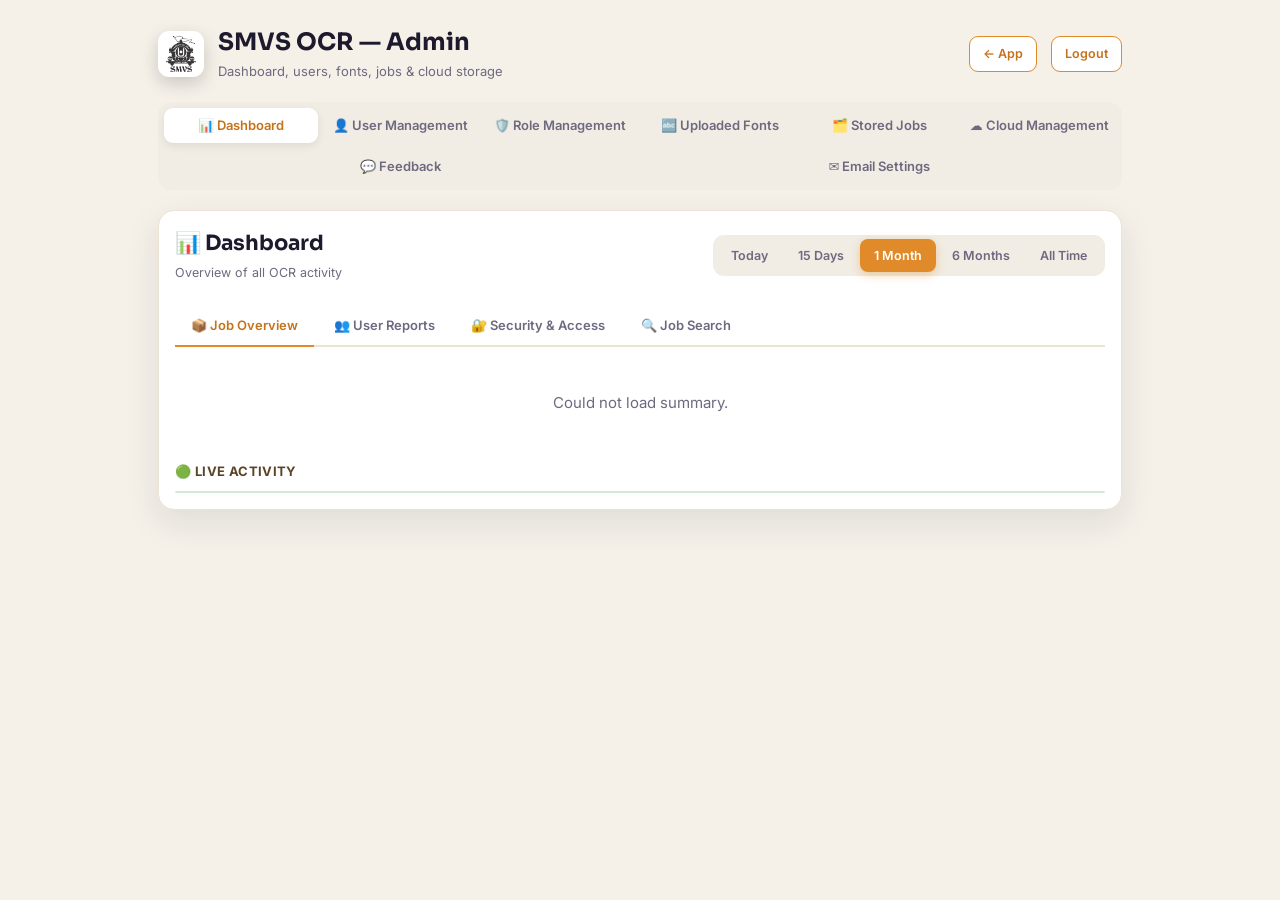
==== commit 225b034e: "Update OCR Online" ====
--- a/static/admin.html
+++ b/static/admin.html
@@ -231,7 +231,6 @@
 
     <div class="subtab-nav" data-subnav="dashboard">
       <button data-subtab="overview" class="active" type="button">📦 Job Overview</button>
-      <button data-subtab="live" type="button">🟢 Live Activity</button>
       <button data-subtab="reports" type="button">👥 User Reports</button>
       <button data-subtab="security" type="button">🔐 Security &amp; Access</button>
       <button data-subtab="search" type="button">🔍 Job Search</button>
@@ -239,9 +238,7 @@
 
     <div class="subtab-panel" data-subpanel="overview">
       <div id="dashSummary" class="dash-cards"></div>
-    </div>
-
-    <div class="subtab-panel" data-subpanel="live" hidden>
+      <h3 class="dash-h3" style="margin-top:22px">🟢 Live Activity</h3>
       <div id="dashLive" class="dash-live"></div>
     </div>
 
@@ -412,8 +409,9 @@
         <input id="emFromName" type="text" placeholder="SMVS OCR System" />
       </div>
       <div class="f">
-        <span>Admin Email (receives signup alerts & feedback notifications)</span>
-        <input id="emAdminEmail" type="email" placeholder="admin@divyajivan.com" />
+        <span>Admin Email(s) (receives signup alerts & feedback notifications)</span>
+        <input id="emAdminEmail" type="text" placeholder="admin1@divyajivan.com, admin2@divyajivan.com" />
+        <div class="muted" style="font-size:11.5px;margin-top:5px">Multiple emails? Comma (,) thi separate karo — badha admins ne alert jashe.</div>
       </div>
 
       <div id="emailConfigErr" class="modal-err" style="display:none;margin-bottom:10px"></div>
@@ -507,6 +505,33 @@
   </div>
 </div>
 
+<!-- Reject Reason Modal (create-user modal style) -->
+<div class="modal-overlay" id="rejectModal">
+  <div class="modal-box um-box" style="width:400px">
+    <h3>✗ Reject User Request</h3>
+    <div id="rejectModalErr" class="modal-err" style="display:none"></div>
+    <p style="font-size:13px;color:#666;margin:0 0 14px">User: <b id="rejectUserName"></b></p>
+    <label class="um-field"><span>Reason for rejection<i class="req">*</i> <span style="font-weight:400;text-transform:none;color:#999">(admin record only — user ne NA jaay)</span></span>
+      <textarea id="rejectReason" rows="4" style="width:100%;box-sizing:border-box;padding:10px 12px;border:1.5px solid #e8dfc8;border-radius:9px;font:inherit;font-size:14px;resize:vertical"></textarea>
+    </label>
+    <div class="pw-modal-actions">
+      <button type="button" id="rejectCancelBtn">Cancel</button>
+      <button type="button" id="rejectConfirmBtn">Confirm Reject</button>
+    </div>
+  </div>
+</div>
+
+<!-- View Reject Reason Modal -->
+<div class="modal-overlay" id="reasonViewModal">
+  <div class="modal-box" style="width:400px">
+    <h3>📋 Rejection Reason</h3>
+    <div id="reasonViewBody" style="font-size:14px;color:#333"></div>
+    <div class="pw-modal-actions">
+      <button type="button" id="reasonViewCloseBtn">Close</button>
+    </div>
+  </div>
+</div>
+
 <script src="/static/admin.js"></script>
 </body>
 </html>
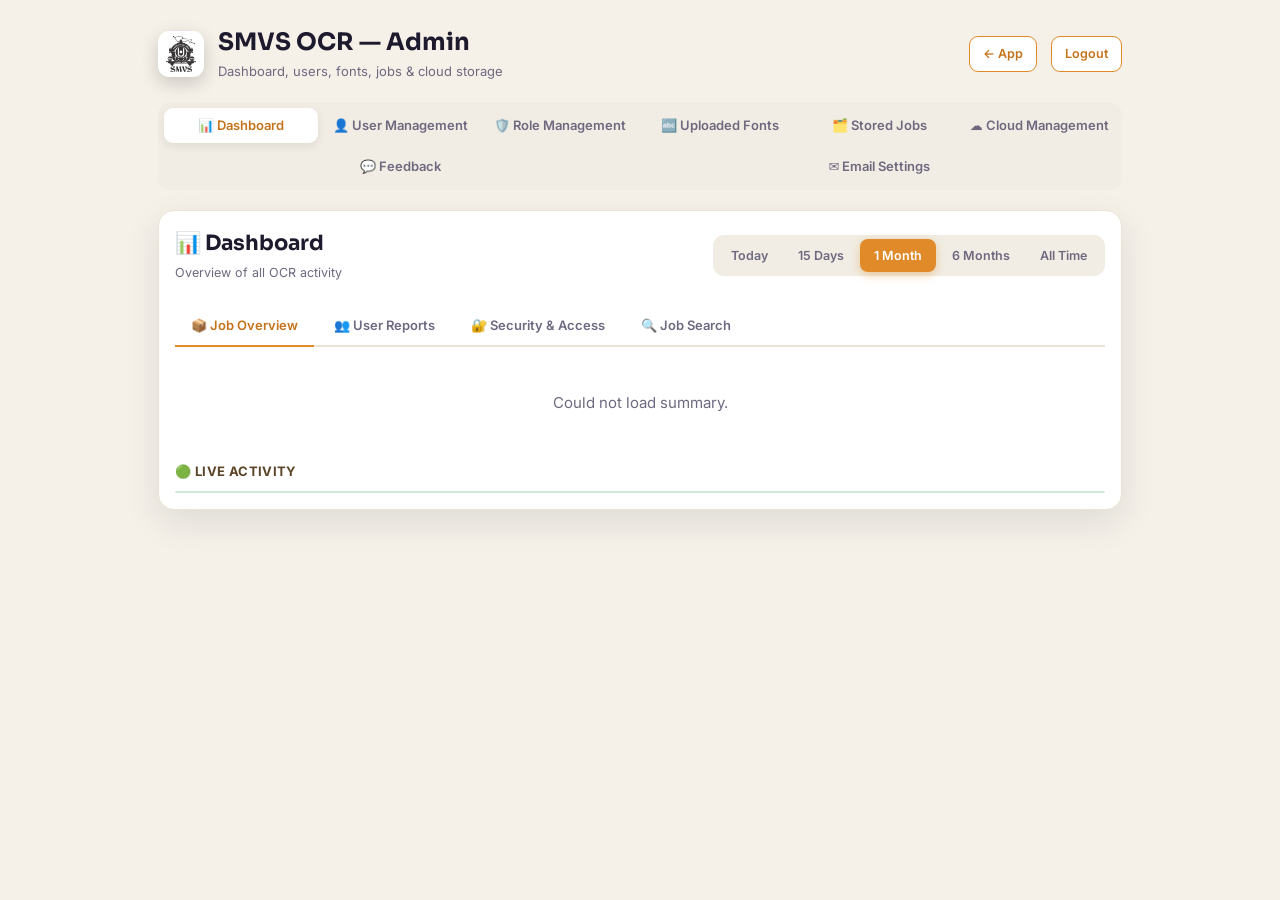
==== commit c9f23bd0: "Update OCR Online" ====
--- a/static/admin.html
+++ b/static/admin.html
@@ -162,6 +162,20 @@
   .subtab-nav button:hover{color:var(--saffron2)}
   .subtab-nav button.active{color:var(--saffron2);border-bottom-color:var(--saffron)}
   .subtab-panel[hidden]{display:none}
+  /* Table controls: search + column filter */
+  .tbl-controls{display:flex;gap:14px;align-items:center;flex-wrap:wrap;margin-bottom:14px}
+  .tbl-search{flex:0 0 auto;width:min(260px,100%);box-sizing:border-box;padding:8px 12px;
+    border:1px solid var(--line);border-radius:9px;font:inherit;font-size:13px}
+  .tbl-filter-group{display:flex;align-items:center;gap:8px;flex-wrap:wrap}
+  .tbl-colsel{padding:8px 10px;border:1px solid var(--line);border-radius:9px;font:inherit;font-size:13px;background:#fff}
+  .tbl-colval{padding:8px 12px;border:1px solid var(--line);border-radius:9px;font:inherit;font-size:13px;width:150px}
+  .tbl-colval:disabled{background:#f5f5f5;opacity:.6}
+  .tbl-search:focus,.tbl-colsel:focus,.tbl-colval:focus{
+    outline:none;border-color:var(--saffron);box-shadow:0 0 0 3px rgba(214,131,21,.12)}
+  .tbl-clear{padding:7px 12px;border:1px solid #e74c3c;color:#e74c3c;background:#fff;border-radius:9px;
+    font:inherit;font-size:12px;font-weight:600;cursor:pointer}
+  .tbl-clear:hover:not(:disabled){background:#e74c3c;color:#fff}
+  .tbl-clear:disabled{border-color:var(--line);color:#bbb;cursor:not-allowed;opacity:.7}
   /* Cloud Storage modal */
   .cloud-status{display:flex;align-items:center;gap:10px;background:#faf7f1;border-radius:10px;
     padding:10px 14px;font-size:13px}
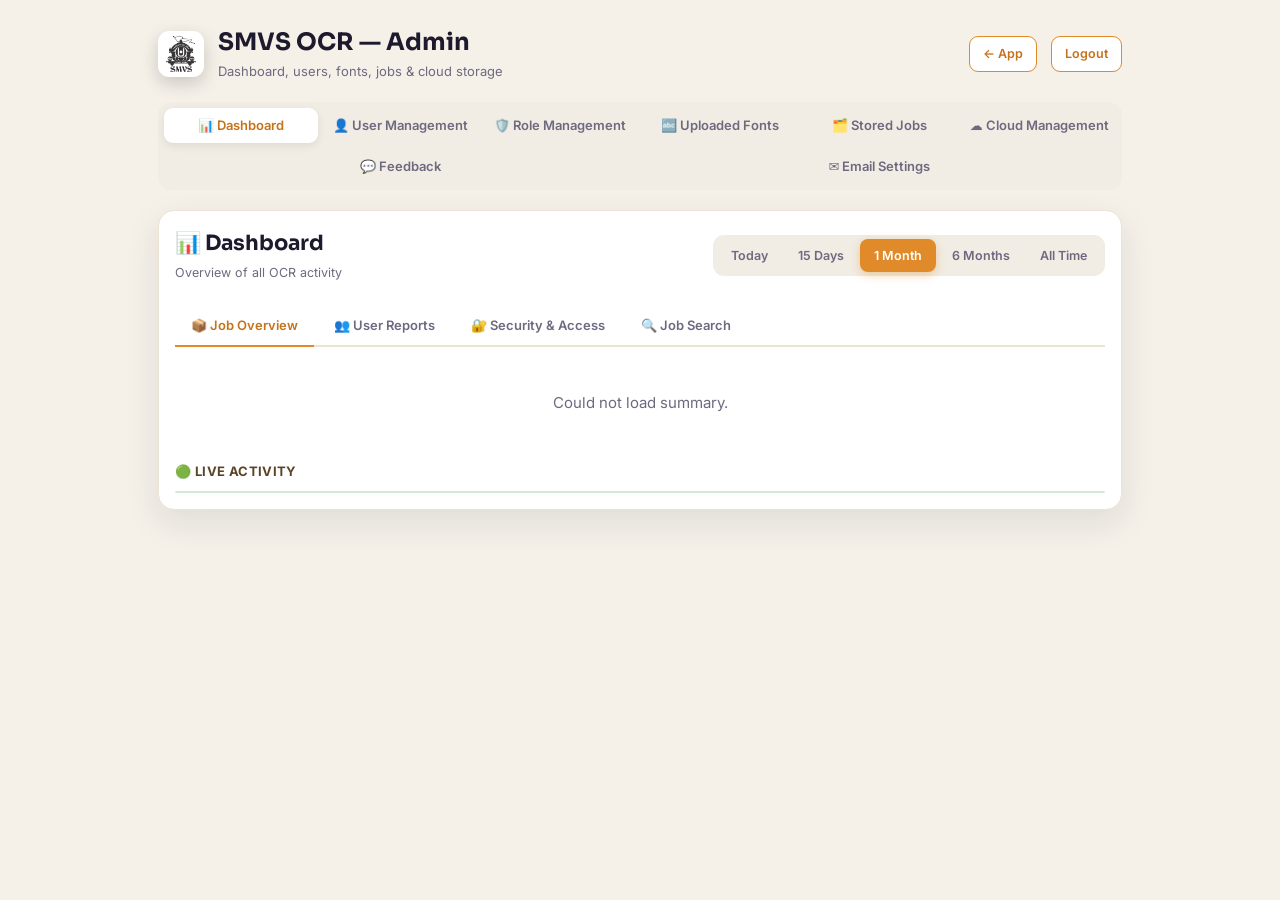
==== commit 787d4e04: "Update OCR Online" ====
--- a/static/admin.html
+++ b/static/admin.html
@@ -8,6 +8,11 @@
 <link rel="icon" type="image/png" href="/static/logo-white.png" />
 <link rel="stylesheet" href="/static/style.css" />
 <style>
+  /* Global saffron focus for all inputs on the admin page (overrides browser blue) */
+  input,select,textarea{ accent-color:var(--saffron); }
+  input:focus,select:focus,textarea:focus{
+    outline:none;border-color:var(--saffron)!important;box-shadow:0 0 0 3px rgba(224,138,42,.15);
+  }
   .admin-wrap{max-width:1000px;margin:24px auto;padding:0 18px}
   .admin-head{display:flex;align-items:center;gap:14px;margin-bottom:18px}
   .admin-head img{width:46px;height:46px;border-radius:11px;background:#fff;padding:5px;object-fit:contain;box-shadow:0 6px 18px rgba(0,0,0,.18)}
@@ -118,9 +123,15 @@
   .srno{color:var(--muted);font-size:11.5px}
 
   #dashCard .bar-actions input,#dashCard .bar-actions select{
-    padding:9px 12px;border:1px solid var(--line);border-radius:9px;font:inherit;font-size:13px;
+    padding:9px 12px;border:1px solid var(--line);border-radius:9px;font:inherit;font-size:13px;background:#fff;
+  }
+  #dashCard .bar-actions input:focus,#dashCard .bar-actions select:focus{
+    outline:none;border-color:var(--saffron);box-shadow:0 0 0 3px rgba(214,131,21,.12);
   }
   #dashCard .bar-actions input{flex:1;min-width:160px}
+  .btn-ghost{padding:9px 18px;border:1.5px solid var(--saffron);background:#fff;color:var(--saffron2);
+    border-radius:9px;font:inherit;font-size:13px;font-weight:600;cursor:pointer;transition:.15s;white-space:nowrap}
+  .btn-ghost:hover{background:var(--saffron);color:#fff}
   #dashCard table{border-radius:10px;overflow:hidden}
   #dashCard thead th{background:#faf7f1}
   .tbl-center th,.tbl-center td{text-align:center !important}
@@ -176,6 +187,38 @@
     font:inherit;font-size:12px;font-weight:600;cursor:pointer}
   .tbl-clear:hover:not(:disabled){background:#e74c3c;color:#fff}
   .tbl-clear:disabled{border-color:var(--line);color:#bbb;cursor:not-allowed;opacity:.7}
+  /* Multi-select filter dropdown */
+  .ms-wrap{position:relative;display:inline-block}
+  .ms-toggle{display:flex;align-items:center;gap:10px;min-width:150px;max-width:240px;
+    padding:8px 12px;border:1px solid var(--line);border-radius:9px;background:#fff;
+    font:inherit;font-size:13px;cursor:pointer;color:#333}
+  .ms-toggle:hover{border-color:var(--saffron)}
+  .ms-toggle .ms-label{flex:1;text-align:left;overflow:hidden;text-overflow:ellipsis;white-space:nowrap}
+  .ms-toggle .ms-caret{color:var(--saffron2);font-size:11px}
+  .ms-panel{position:absolute;top:calc(100% + 4px);left:0;z-index:50;width:240px;
+    background:#fff;border:1px solid var(--line);border-radius:11px;
+    box-shadow:0 8px 28px rgba(0,0,0,.14);overflow:hidden}
+  .ms-search-wrap{padding:8px;border-bottom:1px solid var(--line);background:#faf7f1}
+  .ms-search{width:100%;box-sizing:border-box;padding:7px 10px;border:1px solid var(--line);
+    border-radius:8px;font:inherit;font-size:12.5px}
+  .ms-search:focus{outline:none;border-color:var(--saffron);box-shadow:0 0 0 3px rgba(214,131,21,.12)}
+  .ms-list{max-height:220px;overflow-y:auto;padding:4px}
+  .ms-item{display:flex;align-items:center;gap:9px;padding:8px 10px;border-radius:8px;
+    cursor:pointer;font-size:13px;color:#333}
+  .ms-item:hover{background:#faf7f1}
+  .ms-item input[type=checkbox]{width:16px;height:16px;accent-color:var(--saffron);cursor:pointer;flex:0 0 auto}
+  .ms-item span{overflow:hidden;text-overflow:ellipsis;white-space:nowrap}
+  /* Toggle showing tags */
+  .ms-toggle-tags{flex-wrap:wrap;gap:5px;min-height:38px;height:auto;align-items:center;padding:5px 10px}
+  .ms-toggle-tags .ms-label{display:flex;flex-wrap:wrap;gap:5px;white-space:normal;overflow:visible}
+  .ms-tag{display:inline-flex;align-items:center;background:var(--saffron);color:#fff;
+    font-size:11.5px;font-weight:600;padding:3px 9px;border-radius:20px;white-space:nowrap}
+  .ms-tag.ms-more{background:#f0e6d4;color:var(--saffron2)}
+  .ms-placeholder{color:#999}
+  /* Single-select column dropdown items */
+  .ms-item-single{justify-content:space-between}
+  .ms-col-toggle{min-width:140px}
+  .ms-check{color:var(--saffron2);font-weight:700}
   /* Cloud Storage modal */
   .cloud-status{display:flex;align-items:center;gap:10px;background:#faf7f1;border-radius:10px;
     padding:10px 14px;font-size:13px}
